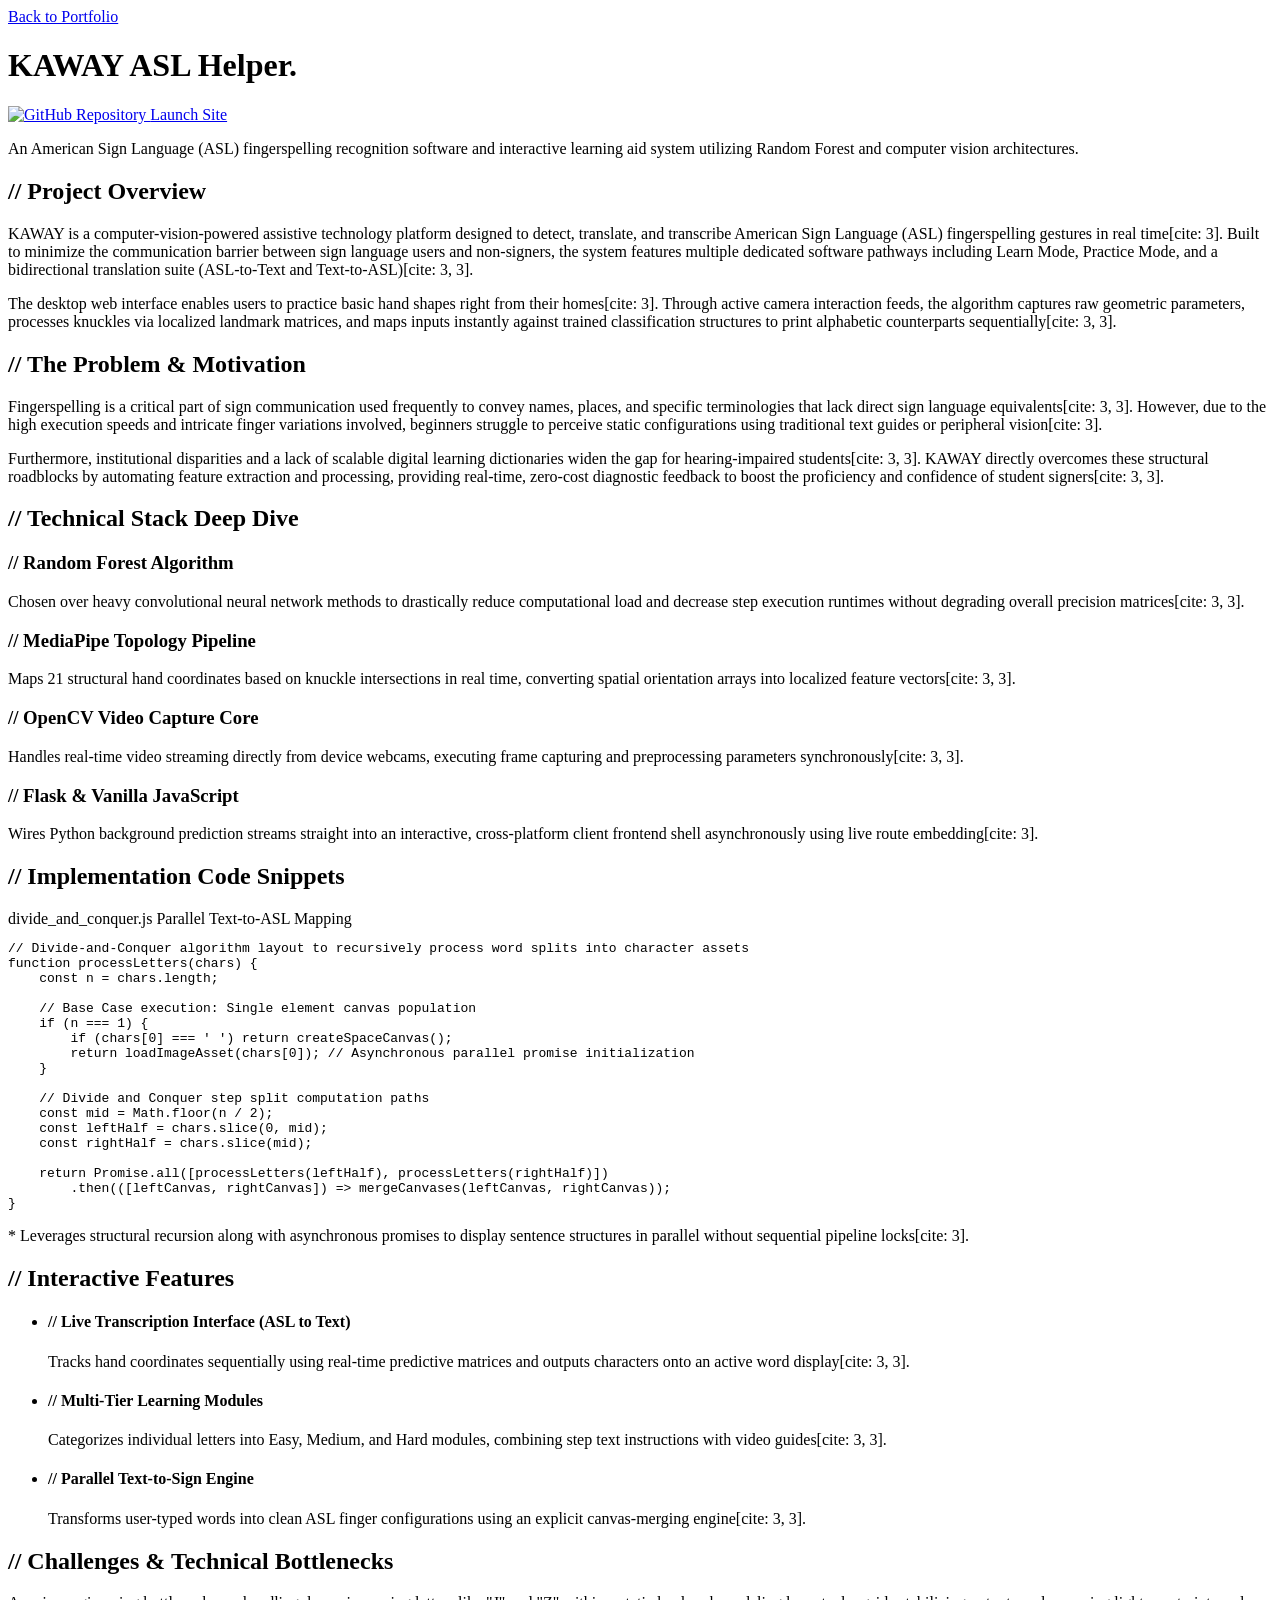
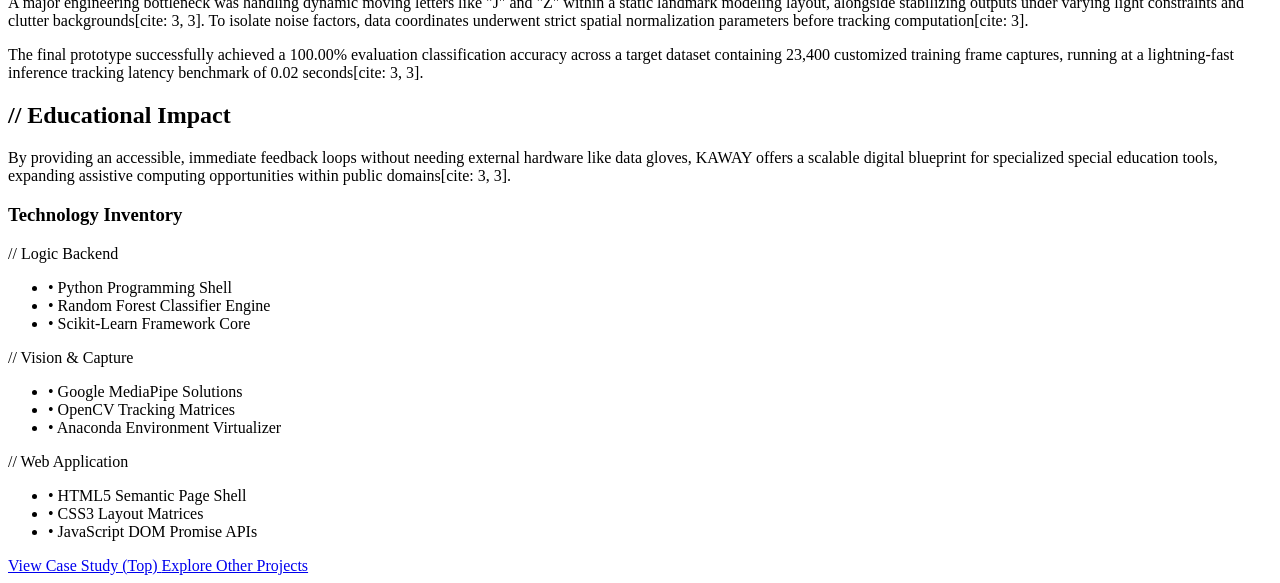
==== projects/kaway.html @ c5779593 "Updating Portfolio Projects" ====
<!DOCTYPE html>
<html lang="en" class="dark">
<head>
    <meta charset="UTF-8">
    <meta name="viewport" content="width=device-width, initial-scale=1.0">
    <title>Case Study | KAWAY Sign Language System</title>
    
    <link class="no-save" rel="icon" type="image/svg+xml" href="../assets/images/logo.svg">
    <link rel="stylesheet" href="../style.css">

    <script src="https://cdn.tailwindcss.com"></script>
    <script src="https://unpkg.com/lucide@latest"></script>
    <script>
        tailwind.config = {
            darkMode: 'class',
            theme: {
                extend: {
                    colors: {
                        primary: '#E50914', 
                        darkBg: '#0a0a0a',
                        lightBg: '#ffffff',
                    }
                }
            }
        }
    </script>
</head>
<body class="bg-lightBg dark:bg-darkBg text-slate-900 dark:text-gray-100 transition-colors duration-500 font-sans min-h-screen py-24 px-6 md:px-12">

    <div id="top-anchor"></div>

    <div class="max-w-4xl mx-auto">
        
        <!-- Back Navigation -->
        <a href="../index.html#projects" class="inline-flex items-center gap-3 text-sm font-mono uppercase text-gray-500 hover:text-primary transition-colors mb-12 group">
            <i data-lucide="arrow-left" class="w-4 h-4 group-hover:-translate-x-1 transition-transform"></i> Back to Portfolio
        </a>

        <!-- Case Study Header Matrix -->
        <header class="border-b border-gray-200 dark:border-gray-800 pb-10 mb-12">
            <div class="flex flex-col sm:flex-row sm:items-center justify-between gap-6 mb-4">
                <h1 class="text-4xl md:text-6xl font-black uppercase tracking-tighter leading-none">
                    KAWAY ASL Helper<span class="text-primary">.</span>
                </h1>
                <div class="flex items-center gap-4 font-mono text-xs uppercase tracking-widest">
                    <a href="https://github.com/jannnicolesanjose/KAWAY" target="_blank" class="flex items-center gap-2 border-2 border-gray-300 dark:border-gray-800 px-4 py-3 rounded-xl hover:border-primary hover:text-primary transition group">
                        <img src="https://api.iconify.design/lucide:github.svg?color=%2394a3b8" class="w-4 h-4 dark:opacity-80 group-hover:scale-110 transition-transform" alt="GitHub"> Repository
                    </a>
                    <a href="https://kaway.onrender.com/" target="_blank" class="flex items-center gap-2 bg-primary text-white px-4 py-3 rounded-xl hover:brightness-110 transition shadow-lg shadow-primary/20">
                        <i data-lucide="external-link" class="w-4 h-4"></i> Launch Site
                    </a>
                </div>
            </div>
            <p class="text-gray-500 font-mono italic text-lg max-w-3xl">
                An American Sign Language (ASL) fingerspelling recognition software and interactive learning aid system utilizing Random Forest and computer vision architectures.
            </p>
        </header>

        <!-- Topic Containers -->
        <div class="space-y-10">
            
            <!-- Container 1: Project Overview -->
            <section class="p-8 bg-gray-50/50 dark:bg-gray-900/20 border border-gray-200 dark:border-gray-800 rounded-3xl shadow-md">
                <h2 class="text-lg font-bold text-primary uppercase tracking-widest font-mono mb-6 flex items-center gap-2">
                    <span class="w-2 h-2 bg-primary rounded-full"></span> // Project Overview
                </h2>
                <div class="space-y-6 text-gray-600 dark:text-gray-400 leading-relaxed text-base italic">
                    <p>
                        KAWAY is a computer-vision-powered assistive technology platform designed to detect, translate, and transcribe American Sign Language (ASL) fingerspelling gestures in real time[cite: 3]. Built to minimize the communication barrier between sign language users and non-signers, the system features multiple dedicated software pathways including Learn Mode, Practice Mode, and a bidirectional translation suite (ASL-to-Text and Text-to-ASL)[cite: 3, 3].
                    </p>
                    <p>
                        The desktop web interface enables users to practice basic hand shapes right from their homes[cite: 3]. Through active camera interaction feeds, the algorithm captures raw geometric parameters, processes knuckles via localized landmark matrices, and maps inputs instantly against trained classification structures to print alphabetic counterparts sequentially[cite: 3, 3].
                    </p>
                </div>
            </section>

            <!-- Container 2: The Problem & Motivation -->
            <section class="p-8 bg-gray-50/50 dark:bg-gray-900/20 border border-gray-200 dark:border-gray-800 rounded-3xl shadow-md">
                <h2 class="text-lg font-bold text-primary uppercase tracking-widest font-mono mb-6 flex items-center gap-2">
                    <span class="w-2 h-2 bg-primary rounded-full"></span> // The Problem & Motivation
                </h2>
                <div class="space-y-6 text-gray-600 dark:text-gray-400 leading-relaxed text-base">
                    <p>
                        Fingerspelling is a critical part of sign communication used frequently to convey names, places, and specific terminologies that lack direct sign language equivalents[cite: 3, 3]. However, due to the high execution speeds and intricate finger variations involved, beginners struggle to perceive static configurations using traditional text guides or peripheral vision[cite: 3]. 
                    </p>
                    <p>
                        Furthermore, institutional disparities and a lack of scalable digital learning dictionaries widen the gap for hearing-impaired students[cite: 3, 3]. KAWAY directly overcomes these structural roadblocks by automating feature extraction and processing, providing real-time, zero-cost diagnostic feedback to boost the proficiency and confidence of student signers[cite: 3, 3].
                    </p>
                </div>
            </section>

            <!-- Container 3: Technical Stack Deep Dive -->
            <section class="p-8 bg-gray-50/50 dark:bg-gray-900/20 border border-gray-200 dark:border-gray-800 rounded-3xl shadow-md">
                <h2 class="text-lg font-bold text-primary uppercase tracking-widest font-mono mb-6 flex items-center gap-2">
                    <span class="w-2 h-2 bg-primary rounded-full"></span> // Technical Stack Deep Dive
                </h2>
                <div class="grid md:grid-cols-2 gap-6 font-mono text-xs uppercase">
                    <div class="p-5 bg-white dark:bg-black rounded-2xl border border-gray-200 dark:border-gray-800">
                        <h3 class="font-bold text-primary mb-2">// Random Forest Algorithm</h3>
                        <p class="text-gray-500 dark:text-gray-400 leading-relaxed tracking-normal normal-case italic">
                            Chosen over heavy convolutional neural network methods to drastically reduce computational load and decrease step execution runtimes without degrading overall precision matrices[cite: 3, 3].
                        </p>
                    </div>
                    <div class="p-5 bg-white dark:bg-black rounded-2xl border border-gray-200 dark:border-gray-800">
                        <h3 class="font-bold text-primary mb-2">// MediaPipe Topology Pipeline</h3>
                        <p class="text-gray-500 dark:text-gray-400 leading-relaxed tracking-normal normal-case italic">
                            Maps 21 structural hand coordinates based on knuckle intersections in real time, converting spatial orientation arrays into localized feature vectors[cite: 3, 3].
                        </p>
                    </div>
                    <div class="p-5 bg-white dark:bg-black rounded-2xl border border-gray-200 dark:border-gray-800">
                        <h3 class="font-bold text-primary mb-2">// OpenCV Video Capture Core</h3>
                        <p class="text-gray-500 dark:text-gray-400 leading-wider tracking-normal normal-case italic">
                            Handles real-time video streaming directly from device webcams, executing frame capturing and preprocessing parameters synchronously[cite: 3, 3].
                        </p>
                    </div>
                    <div class="p-5 bg-white dark:bg-black rounded-2xl border border-gray-200 dark:border-gray-800">
                        <h3 class="font-bold text-primary mb-2">// Flask & Vanilla JavaScript</h3>
                        <p class="text-gray-500 dark:text-gray-400 leading-relaxed tracking-normal normal-case italic">
                            Wires Python background prediction streams straight into an interactive, cross-platform client frontend shell asynchronously using live route embedding[cite: 3].
                        </p>
                    </div>
                </div>
            </section>

            <!-- Container 4: Implementation Code Snippets -->
            <section class="p-8 bg-gray-50/50 dark:bg-gray-900/20 border border-gray-200 dark:border-gray-800 rounded-3xl shadow-md">
                <h2 class="text-lg font-bold text-primary uppercase tracking-widest font-mono mb-6 flex items-center gap-2">
                    <span class="w-2 h-2 bg-primary rounded-full"></span> // Implementation Code Snippets
                </h2>
                <div class="space-y-4">
                    <div class="flex items-center justify-between text-xs font-mono px-4 py-2 bg-gray-200 dark:bg-gray-800 rounded-t-xl border border-b-0 border-gray-300 dark:border-gray-700">
                        <span>divide_and_conquer.js</span>
                        <span class="text-primary uppercase tracking-widest text-[10px]">Parallel Text-to-ASL Mapping</span>
                    </div>
                    <pre class="p-6 bg-gray-950 text-emerald-400 font-mono text-xs overflow-x-auto rounded-b-xl border border-gray-300 dark:border-gray-700 shadow-inner"><code>// Divide-and-Conquer algorithm layout to recursively process word splits into character assets
function processLetters(chars) {
    const n = chars.length;
    
    // Base Case execution: Single element canvas population
    if (n === 1) {
        if (chars[0] === ' ') return createSpaceCanvas();
        return loadImageAsset(chars[0]); // Asynchronous parallel promise initialization
    }
    
    // Divide and Conquer step split computation paths
    const mid = Math.floor(n / 2);
    const leftHalf = chars.slice(0, mid);
    const rightHalf = chars.slice(mid);
    
    return Promise.all([processLetters(leftHalf), processLetters(rightHalf)])
        .then(([leftCanvas, rightCanvas]) => mergeCanvases(leftCanvas, rightCanvas));
}</code></pre>
                    <p class="text-xs font-mono text-gray-500 italic mt-2">
                        * Leverages structural recursion along with asynchronous promises to display sentence structures in parallel without sequential pipeline locks[cite: 3].
                    </p>
                </div>
            </section>

            <!-- Container 5: Interactive Features -->
            <section class="p-8 bg-gray-50/50 dark:bg-gray-900/20 border border-gray-200 dark:border-gray-800 rounded-3xl shadow-md">
                <h2 class="text-lg font-bold text-primary uppercase tracking-widest font-mono mb-6 flex items-center gap-2">
                    <span class="w-2 h-2 bg-primary rounded-full"></span> // Interactive Features
                </h2>
                <ul class="space-y-6 font-mono text-xs uppercase text-slate-800 dark:text-gray-300">
                    <li class="flex items-start gap-4">
                        <span class="p-2 bg-primary/10 rounded-lg text-primary mt-1"><i data-lucide="video" class="w-4 h-4"></i></span>
                        <div>
                            <h4 class="font-bold text-slate-900 dark:text-white">// Live Transcription Interface (ASL to Text)</h4>
                            <p class="normal-case text-sm text-gray-500 tracking-normal pt-1 font-sans italic">Tracks hand coordinates sequentially using real-time predictive matrices and outputs characters onto an active word display[cite: 3, 3].</p>
                        </div>
                    </li>
                    <li class="flex items-start gap-4">
                        <span class="p-2 bg-primary/10 rounded-lg text-primary mt-1"><i data-lucide="book-open" class="w-4 h-4"></i></span>
                        <div>
                            <h4 class="font-bold text-slate-900 dark:text-white">// Multi-Tier Learning Modules</h4>
                            <p class="normal-case text-sm text-gray-500 tracking-normal pt-1 font-sans italic">Categorizes individual letters into Easy, Medium, and Hard modules, combining step text instructions with video guides[cite: 3, 3].</p>
                        </div>
                    </li>
                    <li class="flex items-start gap-4">
                        <span class="p-2 bg-primary/10 rounded-lg text-primary mt-1"><i data-lucide="refresh-cw" class="w-4 h-4"></i></span>
                        <div>
                            <h4 class="font-bold text-slate-900 dark:text-white">// Parallel Text-to-Sign Engine</h4>
                            <p class="normal-case text-sm text-gray-500 tracking-normal pt-1 font-sans italic">Transforms user-typed words into clean ASL finger configurations using an explicit canvas-merging engine[cite: 3, 3].</p>
                        </div>
                    </li>
                </ul>
            </section>

            <!-- Container 6: Challenges & Technical Bottlenecks -->
            <section class="p-8 bg-gray-50/50 dark:bg-gray-900/20 border border-gray-200 dark:border-gray-800 rounded-3xl shadow-md">
                <h2 class="text-lg font-bold text-primary uppercase tracking-widest font-mono mb-6 flex items-center gap-2">
                    <span class="w-2 h-2 bg-primary rounded-full"></span> // Challenges & Technical Bottlenecks
                </h2>
                <div class="space-y-6 text-gray-600 dark:text-gray-400 leading-relaxed text-base">
                    <p>
                        A major engineering bottleneck was handling dynamic moving letters like "J" and "Z" within a static landmark modeling layout, alongside stabilizing outputs under varying light constraints and clutter backgrounds[cite: 3, 3]. To isolate noise factors, data coordinates underwent strict spatial normalization parameters before tracking computation[cite: 3].
                    </p>
                    <p>
                        The final prototype successfully achieved a 100.00% evaluation classification accuracy across a target dataset containing 23,400 customized training frame captures, running at a lightning-fast inference tracking latency benchmark of 0.02 seconds[cite: 3, 3].
                    </p>
                </div>
            </section>

            <!-- Container 7: Educational Impact -->
            <section class="p-8 bg-gray-50/50 dark:bg-gray-900/20 border border-gray-200 dark:border-gray-800 rounded-3xl shadow-md">
                <h2 class="text-lg font-bold text-primary uppercase tracking-widest font-mono mb-6 flex items-center gap-2">
                    <span class="w-2 h-2 bg-primary rounded-full"></span> // Educational Impact
                </h2>
                <div class="text-gray-600 dark:text-gray-400 leading-relaxed text-base italic">
                    <p>
                        By providing an accessible, immediate feedback loops without needing external hardware like data gloves, KAWAY offers a scalable digital blueprint for specialized special education tools, expanding assistive computing opportunities within public domains[cite: 3, 3].
                    </p>
                </div>
            </section>

            <!-- Container 8: Technology Inventory Section -->
            <section class="p-8 bg-gray-50/50 dark:bg-gray-900/20 border border-gray-200 dark:border-gray-800 rounded-3xl shadow-md">
                <h3 class="font-mono font-bold text-xs uppercase tracking-widest text-primary mb-6 flex items-center gap-2">
                    <i data-lucide="cpu" class="w-4 h-4"></i> Technology Inventory
                </h3>
                
                <div class="grid md:grid-cols-3 gap-6 font-mono text-xs">
                    <div>
                        <span class="text-gray-400 block uppercase tracking-wider mb-2">// Logic Backend</span>
                        <ul class="space-y-2 text-slate-900 dark:text-white font-bold uppercase text-[11px]">
                            <li>• Python Programming Shell</li>
                            <li>• Random Forest Classifier Engine</li>
                            <li>• Scikit-Learn Framework Core</li>
                        </ul>
                    </div>
                    <div class="border-t md:border-t-0 md:border-l border-gray-200 dark:border-gray-800 pt-4 md:pt-0 md:pl-6">
                        <span class="text-gray-400 block uppercase tracking-wider mb-2">// Vision & Capture</span>
                        <ul class="space-y-2 text-slate-900 dark:text-white font-bold uppercase text-[11px]">
                            <li>• Google MediaPipe Solutions</li>
                            <li>• OpenCV Tracking Matrices</li>
                            <li>• Anaconda Environment Virtualizer</li>
                        </ul>
                    </div>
                    <div class="border-t md:border-t-0 md:border-l border-gray-200 dark:border-gray-800 pt-4 md:pt-0 md:pl-6">
                        <span class="text-gray-400 block uppercase tracking-wider mb-2">// Web Application</span>
                        <ul class="space-y-2 text-slate-900 dark:text-white font-bold uppercase text-[11px]">
                            <li>• HTML5 Semantic Page Shell</li>
                            <li>• CSS3 Layout Matrices</li>
                            <li>• JavaScript DOM Promise APIs</li>
                        </ul>
                    </div>
                </div>
            </section>

            <!-- Footer Navigation Controls -->
            <div class="grid grid-cols-1 sm:grid-cols-2 gap-4 pt-4">
                <a href="#top-anchor" class="flex items-center justify-center gap-3 border-2 border-gray-300 dark:border-gray-800 text-slate-700 dark:text-gray-300 px-6 py-5 rounded-2xl font-mono text-xs uppercase font-bold hover:border-primary hover:text-primary transition shadow-md">
                    <i data-lucide="arrow-up" class="w-4 h-4"></i> View Case Study (Top)
                </a>
                <a href="../index.html#projects" class="flex items-center justify-center gap-3 bg-primary text-white px-6 py-5 rounded-2xl font-mono text-xs uppercase font-bold hover:brightness-110 transition shadow-lg shadow-primary/20">
                    <i data-lucide="layout" class="w-4 h-4"></i> Explore Other Projects
                </a>
            </div>

        </div>
    </div>

    <script>
        document.addEventListener("DOMContentLoaded", function() {
            if (typeof lucide !== 'undefined') { lucide.createIcons(); }
        });
    </script>
</body>
</html>
---- style.css ----
html { 
    scroll-behavior: smooth; 
}

.nav-link { 
    position: relative; 
    font-size: 1.15rem; 
    font-weight: 800; 
}

.nav-link::after {
    content: ''; 
    position: absolute; 
    width: 0; 
    height: 3px;
    bottom: -4px; 
    left: 0; 
    background-color: #E50914; 
    transition: width 0.3s ease;
}

.nav-link:hover::after { 
    width: 100%; 
}

@keyframes float {
    0% { transform: translateY(0px); }
    50% { transform: translateY(-20px); }
    100% { transform: translateY(0px); }
}

.animate-float { 
    animation: float 5s ease-in-out infinite; 
}

@keyframes slideUp {
    from { opacity: 0; transform: translateY(50px); }
    to { opacity: 1; transform: translateY(0); }
}

.animate-slide-up { 
    animation: slideUp 1.2s cubic-bezier(0.22, 1, 0.36, 1) forwards; 
}

.modal-overlay { 
    display: none; 
}

.modal-overlay.active { 
    display: flex; 
    animation: fadeIn 0.3s ease; 
}

@keyframes fadeIn { 
    from { opacity: 0; } 
    to { opacity: 1; } 
}

.no-save { 
    user-select: none; 
    -webkit-user-drag: none; 
    pointer-events: none; 
}

.protection-layer {
    position: absolute; 
    inset: 0;
    background: rgba(229, 9, 20, 0.03);
    background-image: repeating-linear-gradient(45deg, transparent, transparent 35px, rgba(255,255,255,.01) 35px, rgba(255,255,255,.01) 70px);
    pointer-events: none;
}

.project-card { 
    transition: all 0.4s cubic-bezier(0.4, 0, 0.2, 1); 
}

.project-card.hidden-item { 
    opacity: 0; 
    transform: scale(0.8); 
    display: none; 
}

/* Hardened system rule to ensure footer SVGs are always visible and perfectly sized */
#connect .group svg,
#connect a svg {
    width: 40px !important;
    height: 40px !important;
    display: inline-block !important;
}
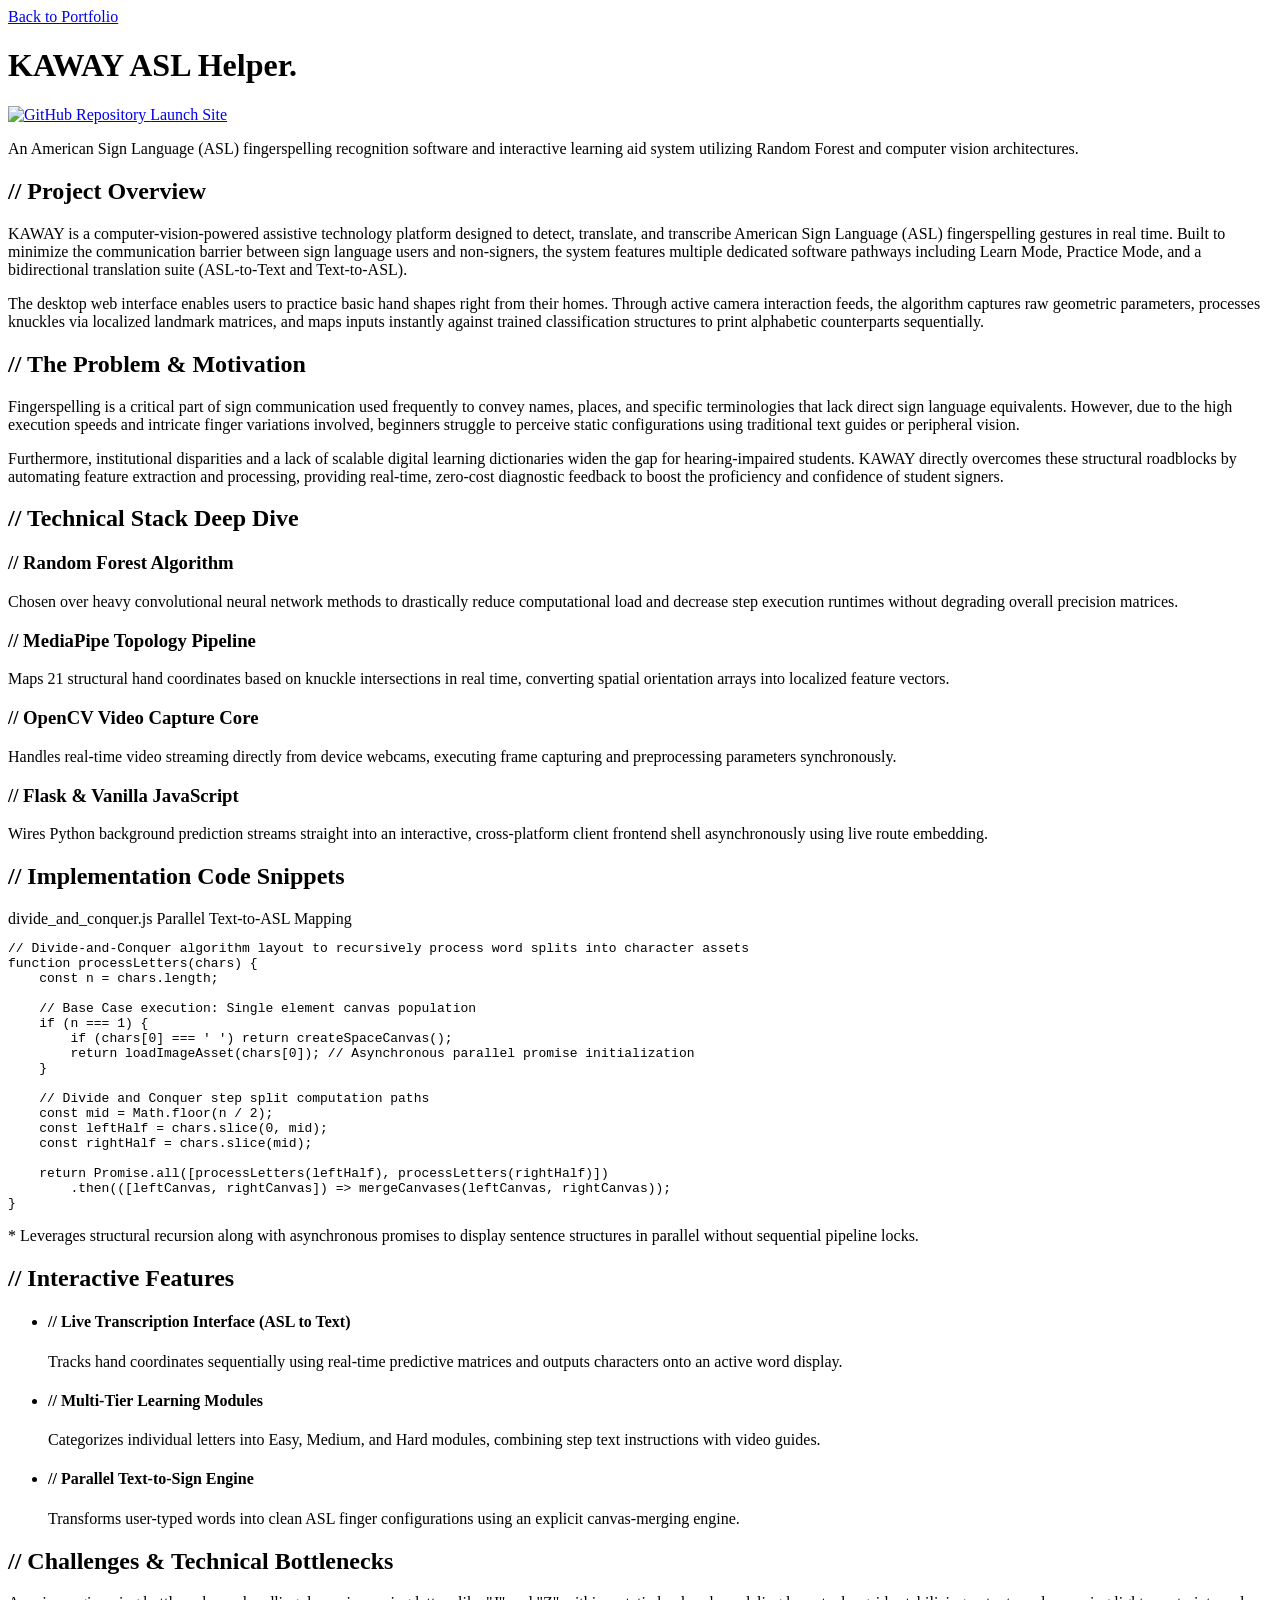
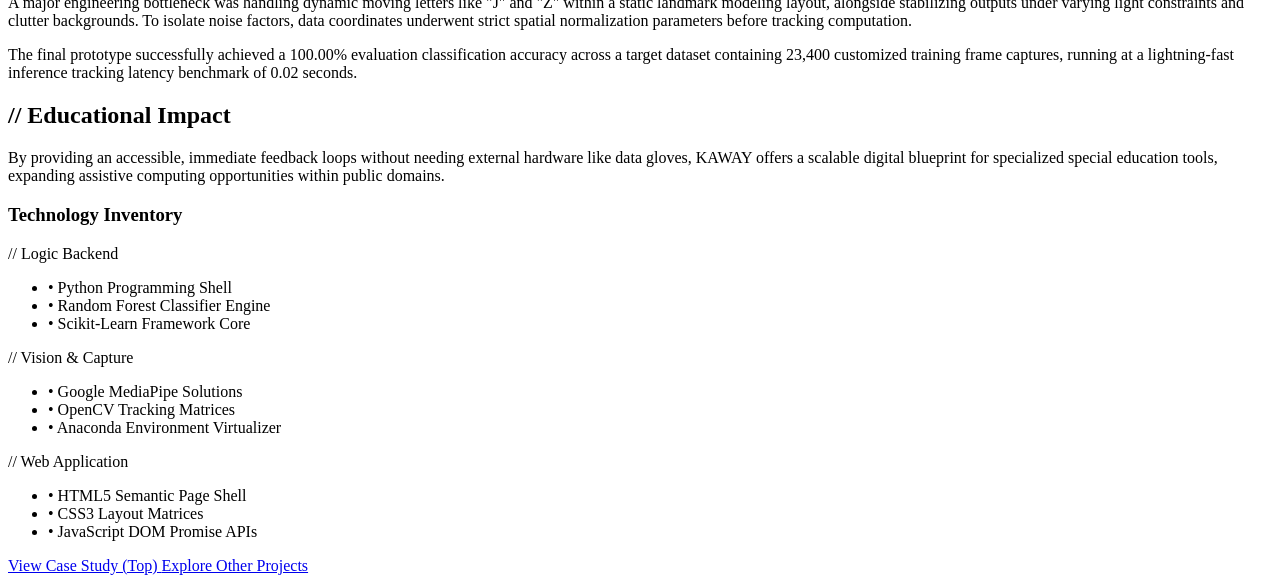
==== commit 3bca728e: "Changes in kaway and matamuseo project descriptions" ====
--- a/projects/kaway.html
+++ b/projects/kaway.html
@@ -66,10 +66,10 @@
                 </h2>
                 <div class="space-y-6 text-gray-600 dark:text-gray-400 leading-relaxed text-base italic">
                     <p>
-                        KAWAY is a computer-vision-powered assistive technology platform designed to detect, translate, and transcribe American Sign Language (ASL) fingerspelling gestures in real time[cite: 3]. Built to minimize the communication barrier between sign language users and non-signers, the system features multiple dedicated software pathways including Learn Mode, Practice Mode, and a bidirectional translation suite (ASL-to-Text and Text-to-ASL)[cite: 3, 3].
-                    </p>
-                    <p>
-                        The desktop web interface enables users to practice basic hand shapes right from their homes[cite: 3]. Through active camera interaction feeds, the algorithm captures raw geometric parameters, processes knuckles via localized landmark matrices, and maps inputs instantly against trained classification structures to print alphabetic counterparts sequentially[cite: 3, 3].
+                        KAWAY is a computer-vision-powered assistive technology platform designed to detect, translate, and transcribe American Sign Language (ASL) fingerspelling gestures in real time. Built to minimize the communication barrier between sign language users and non-signers, the system features multiple dedicated software pathways including Learn Mode, Practice Mode, and a bidirectional translation suite (ASL-to-Text and Text-to-ASL).
+                    </p>
+                    <p>
+                        The desktop web interface enables users to practice basic hand shapes right from their homes. Through active camera interaction feeds, the algorithm captures raw geometric parameters, processes knuckles via localized landmark matrices, and maps inputs instantly against trained classification structures to print alphabetic counterparts sequentially.
                     </p>
                 </div>
             </section>
@@ -81,10 +81,10 @@
                 </h2>
                 <div class="space-y-6 text-gray-600 dark:text-gray-400 leading-relaxed text-base">
                     <p>
-                        Fingerspelling is a critical part of sign communication used frequently to convey names, places, and specific terminologies that lack direct sign language equivalents[cite: 3, 3]. However, due to the high execution speeds and intricate finger variations involved, beginners struggle to perceive static configurations using traditional text guides or peripheral vision[cite: 3]. 
-                    </p>
-                    <p>
-                        Furthermore, institutional disparities and a lack of scalable digital learning dictionaries widen the gap for hearing-impaired students[cite: 3, 3]. KAWAY directly overcomes these structural roadblocks by automating feature extraction and processing, providing real-time, zero-cost diagnostic feedback to boost the proficiency and confidence of student signers[cite: 3, 3].
+                        Fingerspelling is a critical part of sign communication used frequently to convey names, places, and specific terminologies that lack direct sign language equivalents. However, due to the high execution speeds and intricate finger variations involved, beginners struggle to perceive static configurations using traditional text guides or peripheral vision. 
+                    </p>
+                    <p>
+                        Furthermore, institutional disparities and a lack of scalable digital learning dictionaries widen the gap for hearing-impaired students. KAWAY directly overcomes these structural roadblocks by automating feature extraction and processing, providing real-time, zero-cost diagnostic feedback to boost the proficiency and confidence of student signers.
                     </p>
                 </div>
             </section>
@@ -98,25 +98,25 @@
                     <div class="p-5 bg-white dark:bg-black rounded-2xl border border-gray-200 dark:border-gray-800">
                         <h3 class="font-bold text-primary mb-2">// Random Forest Algorithm</h3>
                         <p class="text-gray-500 dark:text-gray-400 leading-relaxed tracking-normal normal-case italic">
-                            Chosen over heavy convolutional neural network methods to drastically reduce computational load and decrease step execution runtimes without degrading overall precision matrices[cite: 3, 3].
+                            Chosen over heavy convolutional neural network methods to drastically reduce computational load and decrease step execution runtimes without degrading overall precision matrices.
                         </p>
                     </div>
                     <div class="p-5 bg-white dark:bg-black rounded-2xl border border-gray-200 dark:border-gray-800">
                         <h3 class="font-bold text-primary mb-2">// MediaPipe Topology Pipeline</h3>
                         <p class="text-gray-500 dark:text-gray-400 leading-relaxed tracking-normal normal-case italic">
-                            Maps 21 structural hand coordinates based on knuckle intersections in real time, converting spatial orientation arrays into localized feature vectors[cite: 3, 3].
+                            Maps 21 structural hand coordinates based on knuckle intersections in real time, converting spatial orientation arrays into localized feature vectors.
                         </p>
                     </div>
                     <div class="p-5 bg-white dark:bg-black rounded-2xl border border-gray-200 dark:border-gray-800">
                         <h3 class="font-bold text-primary mb-2">// OpenCV Video Capture Core</h3>
                         <p class="text-gray-500 dark:text-gray-400 leading-wider tracking-normal normal-case italic">
-                            Handles real-time video streaming directly from device webcams, executing frame capturing and preprocessing parameters synchronously[cite: 3, 3].
+                            Handles real-time video streaming directly from device webcams, executing frame capturing and preprocessing parameters synchronously.
                         </p>
                     </div>
                     <div class="p-5 bg-white dark:bg-black rounded-2xl border border-gray-200 dark:border-gray-800">
                         <h3 class="font-bold text-primary mb-2">// Flask & Vanilla JavaScript</h3>
                         <p class="text-gray-500 dark:text-gray-400 leading-relaxed tracking-normal normal-case italic">
-                            Wires Python background prediction streams straight into an interactive, cross-platform client frontend shell asynchronously using live route embedding[cite: 3].
+                            Wires Python background prediction streams straight into an interactive, cross-platform client frontend shell asynchronously using live route embedding.
                         </p>
                     </div>
                 </div>
@@ -151,7 +151,7 @@
         .then(([leftCanvas, rightCanvas]) => mergeCanvases(leftCanvas, rightCanvas));
 }</code></pre>
                     <p class="text-xs font-mono text-gray-500 italic mt-2">
-                        * Leverages structural recursion along with asynchronous promises to display sentence structures in parallel without sequential pipeline locks[cite: 3].
+                        * Leverages structural recursion along with asynchronous promises to display sentence structures in parallel without sequential pipeline locks.
                     </p>
                 </div>
             </section>
@@ -166,21 +166,21 @@
                         <span class="p-2 bg-primary/10 rounded-lg text-primary mt-1"><i data-lucide="video" class="w-4 h-4"></i></span>
                         <div>
                             <h4 class="font-bold text-slate-900 dark:text-white">// Live Transcription Interface (ASL to Text)</h4>
-                            <p class="normal-case text-sm text-gray-500 tracking-normal pt-1 font-sans italic">Tracks hand coordinates sequentially using real-time predictive matrices and outputs characters onto an active word display[cite: 3, 3].</p>
+                            <p class="normal-case text-sm text-gray-500 tracking-normal pt-1 font-sans italic">Tracks hand coordinates sequentially using real-time predictive matrices and outputs characters onto an active word display.</p>
                         </div>
                     </li>
                     <li class="flex items-start gap-4">
                         <span class="p-2 bg-primary/10 rounded-lg text-primary mt-1"><i data-lucide="book-open" class="w-4 h-4"></i></span>
                         <div>
                             <h4 class="font-bold text-slate-900 dark:text-white">// Multi-Tier Learning Modules</h4>
-                            <p class="normal-case text-sm text-gray-500 tracking-normal pt-1 font-sans italic">Categorizes individual letters into Easy, Medium, and Hard modules, combining step text instructions with video guides[cite: 3, 3].</p>
+                            <p class="normal-case text-sm text-gray-500 tracking-normal pt-1 font-sans italic">Categorizes individual letters into Easy, Medium, and Hard modules, combining step text instructions with video guides.</p>
                         </div>
                     </li>
                     <li class="flex items-start gap-4">
                         <span class="p-2 bg-primary/10 rounded-lg text-primary mt-1"><i data-lucide="refresh-cw" class="w-4 h-4"></i></span>
                         <div>
                             <h4 class="font-bold text-slate-900 dark:text-white">// Parallel Text-to-Sign Engine</h4>
-                            <p class="normal-case text-sm text-gray-500 tracking-normal pt-1 font-sans italic">Transforms user-typed words into clean ASL finger configurations using an explicit canvas-merging engine[cite: 3, 3].</p>
+                            <p class="normal-case text-sm text-gray-500 tracking-normal pt-1 font-sans italic">Transforms user-typed words into clean ASL finger configurations using an explicit canvas-merging engine.</p>
                         </div>
                     </li>
                 </ul>
@@ -193,10 +193,10 @@
                 </h2>
                 <div class="space-y-6 text-gray-600 dark:text-gray-400 leading-relaxed text-base">
                     <p>
-                        A major engineering bottleneck was handling dynamic moving letters like "J" and "Z" within a static landmark modeling layout, alongside stabilizing outputs under varying light constraints and clutter backgrounds[cite: 3, 3]. To isolate noise factors, data coordinates underwent strict spatial normalization parameters before tracking computation[cite: 3].
-                    </p>
-                    <p>
-                        The final prototype successfully achieved a 100.00% evaluation classification accuracy across a target dataset containing 23,400 customized training frame captures, running at a lightning-fast inference tracking latency benchmark of 0.02 seconds[cite: 3, 3].
+                        A major engineering bottleneck was handling dynamic moving letters like "J" and "Z" within a static landmark modeling layout, alongside stabilizing outputs under varying light constraints and clutter backgrounds. To isolate noise factors, data coordinates underwent strict spatial normalization parameters before tracking computation.
+                    </p>
+                    <p>
+                        The final prototype successfully achieved a 100.00% evaluation classification accuracy across a target dataset containing 23,400 customized training frame captures, running at a lightning-fast inference tracking latency benchmark of 0.02 seconds.
                     </p>
                 </div>
             </section>
@@ -208,7 +208,7 @@
                 </h2>
                 <div class="text-gray-600 dark:text-gray-400 leading-relaxed text-base italic">
                     <p>
-                        By providing an accessible, immediate feedback loops without needing external hardware like data gloves, KAWAY offers a scalable digital blueprint for specialized special education tools, expanding assistive computing opportunities within public domains[cite: 3, 3].
+                        By providing an accessible, immediate feedback loops without needing external hardware like data gloves, KAWAY offers a scalable digital blueprint for specialized special education tools, expanding assistive computing opportunities within public domains.
                     </p>
                 </div>
             </section>
